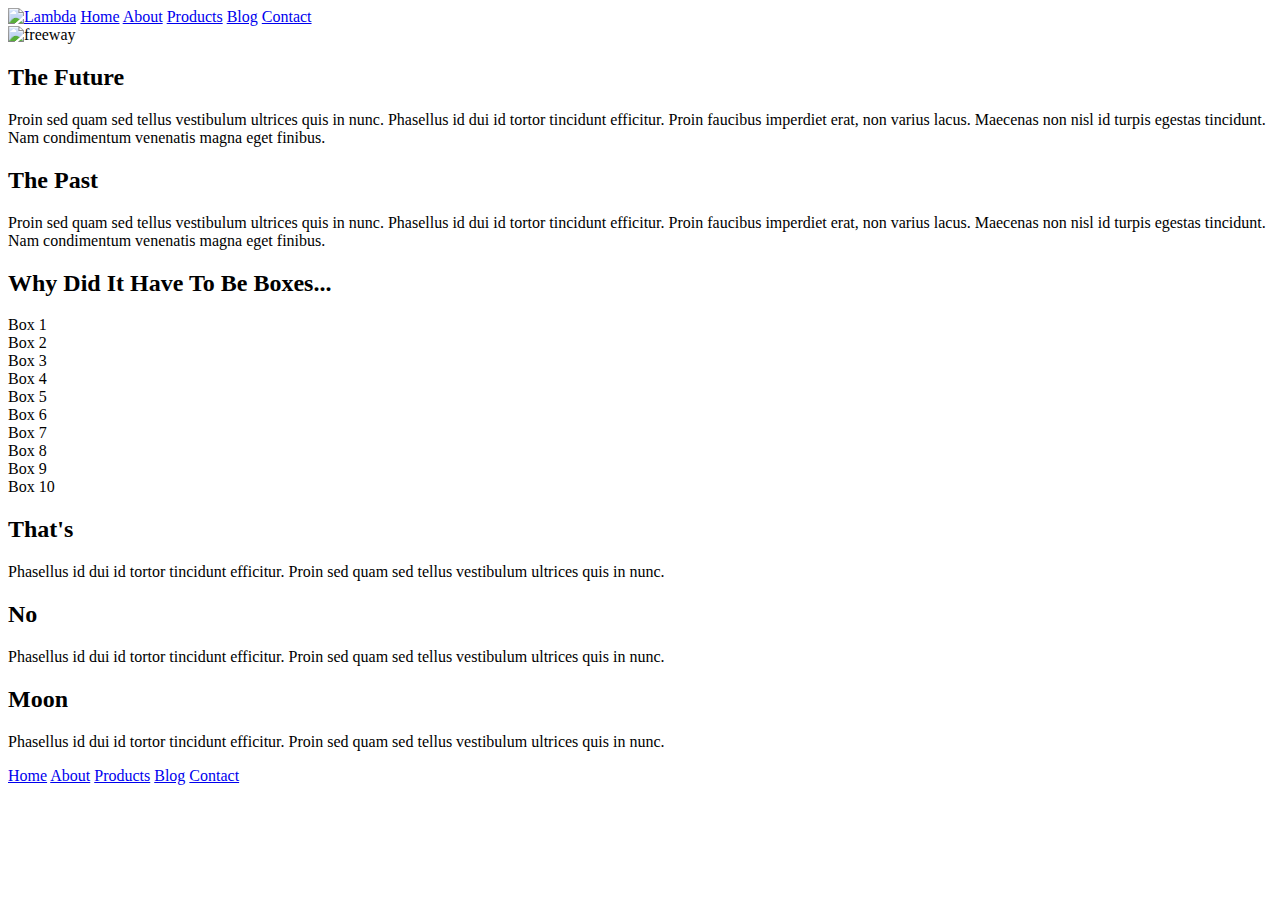
==== index.html @ 4772547f "added index.html" ====
<!doctype html>

<html lang="en">
<head>
  <meta charset="utf-8">

  <title>Sprint Challenge - Home</title>

  <link href="https://fonts.googleapis.com/css?family=Roboto|Rubik" rel="stylesheet">
  <link rel="stylesheet" href="css/index.css">

</head>

<body>
    <div class="container">
        <header>
        <nav>
            <a href="#"><img class="logo" src="img\lambda-black.png" alt="Lambda"></a>
            <a href="index.html">Home</a>
            <a href="about.html">About</a>
            <a href="#">Products</a>
            <a href="#">Blog</a>
            <a href="#">Contact</a>
        </nav>
    </header>
    <img class="nightime" src="img\jumbo.jpg" alt="freeway">
        <section class="top-content">
            <div class="text-container">
                <h2>The Future</h2>
                <p>Proin sed quam sed tellus vestibulum ultrices quis in nunc. Phasellus id dui id tortor tincidunt efficitur. Proin faucibus imperdiet erat, non varius lacus. Maecenas non nisl id turpis egestas tincidunt. Nam condimentum venenatis magna eget finibus.</p>
            </div>
            <div class="text-container">
                <h2>The Past</h2>
                <p>Proin sed quam sed tellus vestibulum ultrices quis in nunc. Phasellus id dui id tortor tincidunt efficitur. Proin faucibus imperdiet erat, non varius lacus. Maecenas non nisl id turpis egestas tincidunt. Nam condimentum venenatis magna eget finibus.</p>
            </div>
        </section>
        
        <section class="middle-content">
        
            <h2>Why Did It Have To Be Boxes...</h2>
            
            <div class="boxes">
                <div class="box1">Box 1</div>
                <div class="box2">Box 2</div>
                <div class="box3">Box 3</div>
                <div class="box4">Box 4</div>
                <div class="box5">Box 5</div>
                <div class="box6">Box 6</div>
                <div class="box7">Box 7</div>
                <div class="box8">Box 8</div>
                <div class="box9">Box 9</div>
                <div class="box10">Box 10</div>
            </div>
        
        </section>

        <section class="bottom-content">

            <div class="text-container">
                <h2>That's</h2>
                <p>Phasellus id dui id tortor tincidunt efficitur. Proin sed quam sed tellus vestibulum ultrices quis in nunc.</p>
            </div>
            <div class="text-container">
                <h2>No</h2>
                <p>Phasellus id dui id tortor tincidunt efficitur. Proin sed quam sed tellus vestibulum ultrices quis in nunc.</p>
            </div>
            <div class="text-container">
                <h2>Moon</h2>
                <p>Phasellus id dui id tortor tincidunt efficitur. Proin sed quam sed tellus vestibulum ultrices quis in nunc.</p>
            </div>

        </section>
        
        <footer>
            <nav>
                <a href="index.html">Home</a>
                <a href="about.html">About</a>
                <a href="#">Products</a>
                <a href="#">Blog</a>
                <a href="#">Contact</a>
            </nav>
        </footer>
    </div><!-- container -->        
</body>
</html>
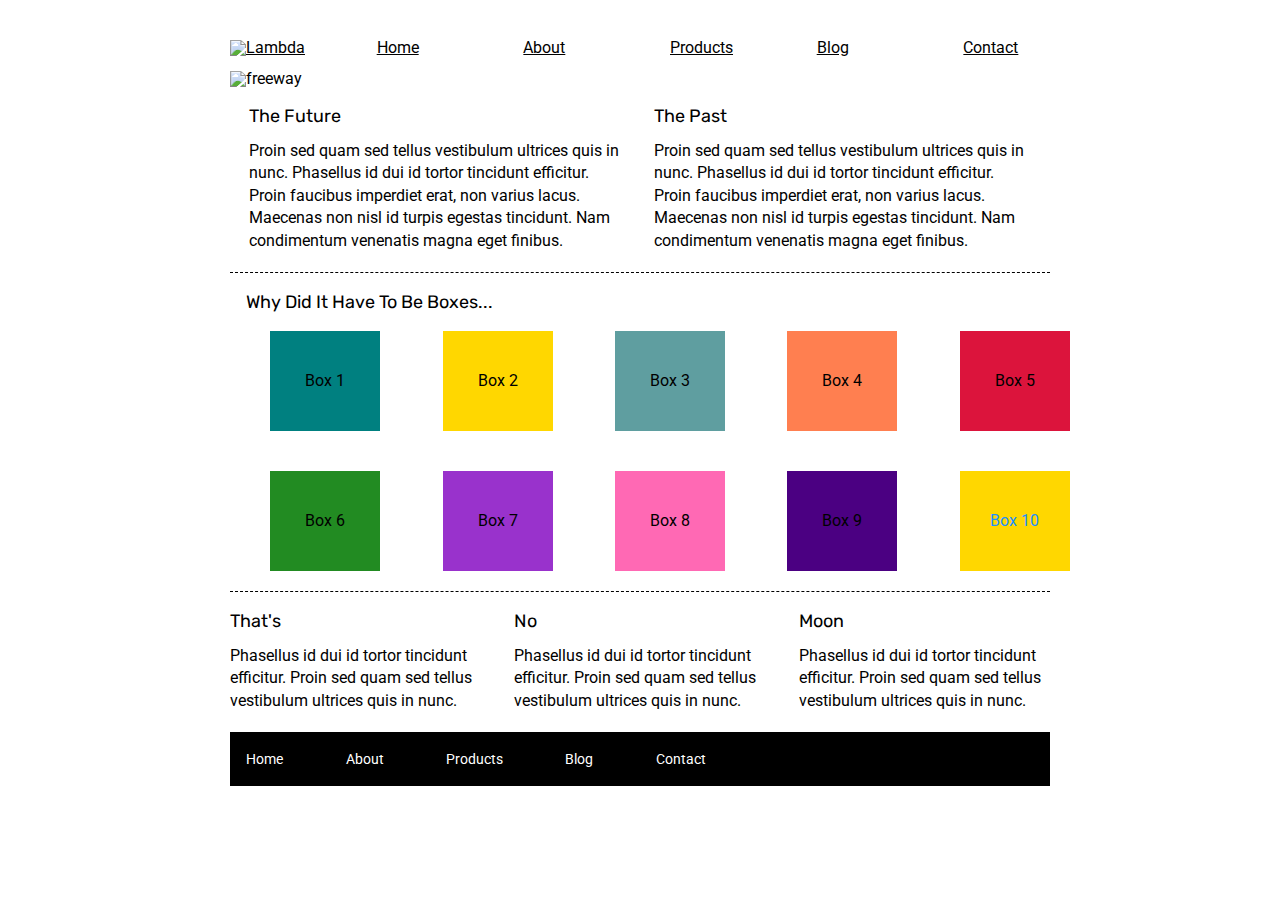
==== commit 219c6aff: "added products page and animation" ====
--- a/index.html
+++ b/index.html
@@ -18,7 +18,7 @@
             <a href="#"><img class="logo" src="img\lambda-black.png" alt="Lambda"></a>
             <a href="index.html">Home</a>
             <a href="about.html">About</a>
-            <a href="#">Products</a>
+            <a href="products.html">Products</a>
             <a href="#">Blog</a>
             <a href="#">Contact</a>
         </nav>
--- a/css/index.css
+++ b/css/index.css
@@ -0,0 +1,417 @@
+/* http://meyerweb.com/eric/tools/css/reset/ 
+   v2.0 | 20110126
+   License: none (public domain)
+*/
+
+html, body, div, span, applet, object, iframe,
+h1, h2, h3, h4, h5, h6, p, blockquote, pre,
+a, abbr, acronym, address, big, cite, code,
+del, dfn, em, img, ins, kbd, q, s, samp,
+small, strike, strong, sub, sup, tt, var,
+b, u, i, center,
+dl, dt, dd, ol, ul, li,
+fieldset, form, label, legend,
+table, caption, tbody, tfoot, thead, tr, th, td,
+article, aside, canvas, details, embed, 
+figure, figcaption, footer, header, hgroup, 
+menu, nav, output, ruby, section, summary,
+time, mark, audio, video {
+    margin: 0;
+    padding: 0;
+    border: 0;
+    font-size: 100%;
+    font: inherit;
+    vertical-align: baseline;
+}
+/* HTML5 display-role reset for older browsers */
+article, aside, details, figcaption, figure, 
+footer, header, hgroup, menu, nav, section {
+    display: block;
+}
+body {
+    line-height: 1;
+}
+ol, ul {
+    list-style: none;
+}
+blockquote, q {
+    quotes: none;
+}
+blockquote:before, blockquote:after,
+q:before, q:after {
+    content: '';
+    content: none;
+}
+table {
+    border-collapse: collapse;
+    border-spacing: 0;
+}
+
+* {
+    box-sizing: border-box;
+}
+
+html, body {
+    height: 100%;
+    font-family: 'Roboto', sans-serif;
+}
+
+h1, h2, h3, h4, h5 {
+    font-size: 18px;
+    margin-bottom: 15px;
+    font-family: 'Rubik', sans-serif;
+}
+
+p {
+    line-height: 1.4;
+}
+
+.container {
+    width: 880px;
+    margin: 0 auto;
+}
+
+.container-about {
+    width: 880px;   
+}
+
+header {
+    display: flex;
+    width: 100%;
+
+}
+
+header nav {
+    margin-top: 40px; 
+    width: 880px;
+    justify-content: space-evenly;
+    display: flex;
+    align-items: baseline;
+    margin-bottom: 15px;
+
+}
+
+header nav a {
+    width: 600px;
+    margin-left: 30px;
+    color: black;
+}
+
+.cityscape {
+   margin-left: 30px;
+   margin-right: 30px;
+}
+
+.nightime {
+    margin-left: 30px;
+    margin-right: 30px;
+}
+
+.BrainPic {
+    width: 800px;
+    height: 200px;
+    margin-left: 30px;
+}
+
+.technology {
+    width: 100%;
+    padding-bottom: 10px;
+    padding-right: 5px;
+}
+
+.relationships {
+    width: 100%;
+    height: 300px;
+    padding-bottom: 10px;
+    padding-left: 5px;
+
+}
+
+.introduction {
+    margin-top: 20px;
+    margin-left: 30px;
+    margin-right: 30px;
+    margin-bottom: 20px;
+    border-bottom: 1px dashed black;
+    padding-bottom: 10px;
+}
+
+.area {
+    padding-bottom: 10px;
+}
+
+.area-text {
+    padding-left: 5px;
+}
+
+.about-products {
+    display: flex;
+    flex-wrap: wrap;
+    justify-content: space-evenly;
+    margin-left: 30px;
+    margin-right: 30px;
+}
+
+.about-products .area {
+    width: 400px;
+    margin-bottom: 20px;
+    border-bottom: 1px dashed black; 
+    padding-bottom: 10px;
+
+}
+.about-content {
+    display: flex;
+    flex-wrap: wrap;
+    justify-content: space-evenly;
+    margin-left: 30px;
+    margin-right: 30px;
+}
+
+.about-content .card {
+    width: 400px;
+    margin-bottom: 20px;
+    border-bottom: 1px dashed black; 
+    padding-bottom: 10px;
+}
+
+.about-products .area button {
+    padding: 5px 20px;
+    margin-top: 20px;
+    cursor: pointer;
+    background: white;
+    border-radius: 5px;
+    border: 1px solid black;
+}
+
+.about-content .card button {
+    padding: 5px 20px;
+    margin-top: 20px;
+    cursor: pointer;
+    background: white;
+    border-radius: 5px;
+    border: 1px solid black;
+}
+
+.about-products .area button:hover {
+    background: pink;
+    color: black;
+} 
+
+.about-content .card button:hover {
+    background: black;
+    color: white;
+} 
+
+.top-content {
+    display: flex;
+    flex-wrap: wrap;
+    justify-content: space-evenly;
+    margin-bottom: 20px;
+    border-bottom: 1px dashed black;
+    margin-left: 30px;
+    margin-right: 30px;
+    margin-top: 20px;
+}
+
+.top-content .text-container {
+    width: 48%;
+    padding: 0 1%;
+    padding-bottom: 20px;  
+}
+
+.middle-content {
+    margin-bottom: 20px;
+    border-bottom: 1px dashed black;
+    margin-left: 30px;
+    margin-right: 30px;
+}
+
+.middle-content h2 {
+    padding: 0 2%;
+    margin-bottom: 0;
+}
+
+.middle-content .boxes {
+    width: 880px;
+    display: flex;
+    flex-wrap: wrap;
+    justify-content: space-evenly;
+}
+
+.middle-content .boxes .box1 {
+    width: 12.5%;
+    height: 100px;
+    background: teal;
+    margin: 20px 2.5%;
+    color: black;
+    display: flex;
+    align-items: center;
+    justify-content: center;
+}
+
+.middle-content .boxes .box2 {
+    width: 12.5%;
+    height: 100px;
+    background: gold;
+    margin: 20px 2.5%;
+    color: black;
+    display: flex;
+    align-items: center;
+    justify-content: center;
+}
+
+.middle-content .boxes .box3 {
+    width: 12.5%;
+    height: 100px;
+    background: cadetblue;
+    margin: 20px 2.5%;
+    color: black;
+    display: flex;
+    align-items: center;
+    justify-content: center;
+}
+
+.middle-content .boxes .box4 {
+    width: 12.5%;
+    height: 100px;
+    background: coral;
+    margin: 20px 2.5%;
+    color: black;
+    display: flex;
+    align-items: center;
+    justify-content: center;
+}
+
+.middle-content .boxes .box5 {
+    width: 12.5%;
+    height: 100px;
+    background: crimson;
+    margin: 20px 2.5%;
+    color: black;
+    display: flex;
+    align-items: center;
+    justify-content: center;
+}
+
+.middle-content .boxes .box6 {
+    width: 12.5%;
+    height: 100px;
+    background: forestgreen;
+    margin: 20px 2.5%;
+    color: black;
+    display: flex;
+    align-items: center;
+    justify-content: center;
+}
+
+.middle-content .boxes .box7 {
+    width: 12.5%;
+    height: 100px;
+    background: darkorchid;
+    margin: 20px 2.5%;
+    color: black;
+    display: flex;
+    align-items: center;
+    justify-content: center;
+}
+
+.middle-content .boxes .box8 {
+    width: 12.5%;
+    height: 100px;
+    background: hotpink;
+    margin: 20px 2.5%;
+    color: black;
+    display: flex;
+    align-items: center;
+    justify-content: center;
+}
+
+.middle-content .boxes .box9 {
+    width: 12.5%;
+    height: 100px;
+    background: indigo;
+    margin: 20px 2.5%;
+    color: black;
+    display: flex;
+    align-items: center;
+    justify-content: center;
+}
+
+.middle-content .boxes .box10 {
+    width: 12.5%;
+    height: 100px;
+    background: gold;
+    margin: 20px 2.5%;
+    color: dodgerblue;
+    display: flex;
+    align-items: center;
+    justify-content: center;
+}
+.bottom-content {
+    display: flex;
+    margin: 0 2% 20px;
+    justify-content: space-around;
+    margin-left: 30px;
+    margin-right: 30px;
+}
+
+.bottom-content .text-container {
+    padding-right: 4%;
+}
+
+.bottom-content .text-container:last-child {
+    padding-right: 0;
+}
+
+footer {
+   
+    background: black;
+    margin-left: 30px;
+    margin-right: 30px;
+   
+    
+}
+
+footer nav {
+    width: 60%;
+    display: flex;
+    justify-content: space-between;
+    align-items: center;
+    padding: 20px 2%;
+    font-size: 14px;
+}
+
+footer nav a {
+    color: white;
+    text-decoration: none;
+}
+
+.ending {
+    margin-left: 30px;
+    margin-right: 30px;
+    padding-bottom: 10px;
+}
+
+.BrainPic {
+    animation-duration: 3s;
+    animation-name: slidein;
+  }
+  
+  @keyframes slidein {
+    from {
+      margin-left: 100%;
+      width: 300%; 
+    }
+  
+    to {
+      margin-left: 0%;
+      width: 100%;
+    }
+  }
+
+  @media only screen and (max-width: 600px) {
+    body {
+      background-color: green;
+    }
+  }
+
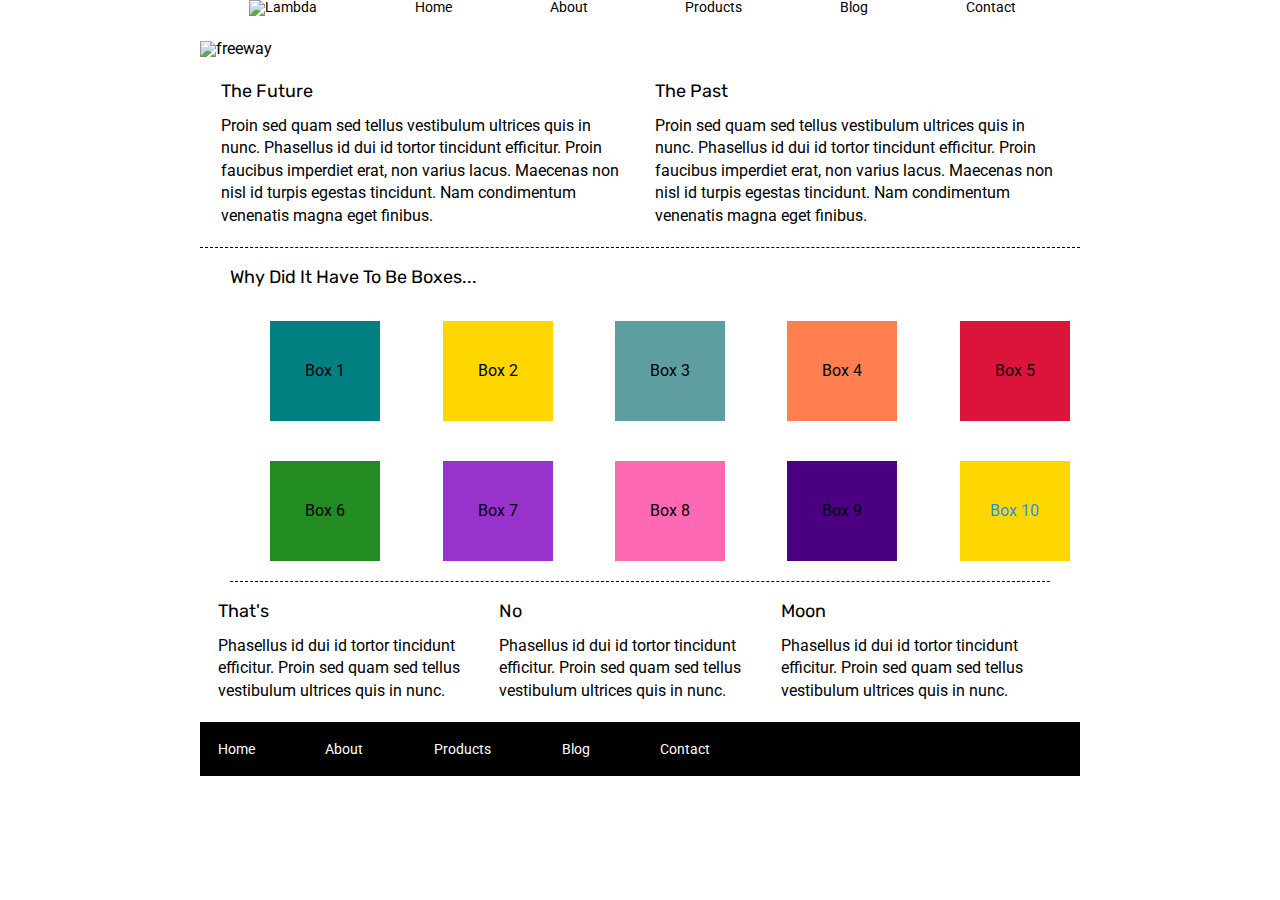
==== commit ee7bde49: "kristian-stjohn" ====
--- a/index.html
+++ b/index.html
@@ -4,25 +4,25 @@
 <head>
   <meta charset="utf-8">
 
-  <title>Sprint Challenge - Home</title>
+  <title>Sprint Challenge - home</title>
 
   <link href="https://fonts.googleapis.com/css?family=Roboto|Rubik" rel="stylesheet">
   <link rel="stylesheet" href="css/index.css">
 
 </head>
+<div class="container">
+<header>
+    <nav>
+  <a href="#"><img class="logo" src="img\lambda-black.png" alt="Lambda"></a>
+      <a href="index.html">Home</a>
+      <a href="about.html">About</a>
+      <a href="products.html">Products</a>
+      <a href="#">Blog</a>
+      <a href="#">Contact</a>
+    </nav>
 
-<body>
-    <div class="container">
-        <header>
-        <nav>
-            <a href="#"><img class="logo" src="img\lambda-black.png" alt="Lambda"></a>
-            <a href="index.html">Home</a>
-            <a href="about.html">About</a>
-            <a href="products.html">Products</a>
-            <a href="#">Blog</a>
-            <a href="#">Contact</a>
-        </nav>
-    </header>
+  </header>
+  
     <img class="nightime" src="img\jumbo.jpg" alt="freeway">
         <section class="top-content">
             <div class="text-container">
--- a/css/index.css
+++ b/css/index.css
@@ -71,131 +71,84 @@
     margin: 0 auto;
 }
 
-.container-about {
-    width: 880px;   
+.cityscape {
+    margin:25px 0px;
+    width: 100%;
+}
+
+.nightime {
+    margin:25px 0px;
+    width: 100%;
 }
 
 header {
     display: flex;
+}
+
+header nav {
     width: 100%;
-
-}
-
-header nav {
-    margin-top: 40px; 
-    width: 880px;
-    justify-content: space-evenly;
-    display: flex;
+    display: flex;
+    flex-direction: flex-end;
+    justify-content: space-around;
     align-items: baseline;
-    margin-bottom: 15px;
-
+    font-size: 14px;
+    margin-right: 15px;
 }
 
 header nav a {
-    width: 600px;
-    margin-left: 30px;
-    color: black;
-}
-
-.cityscape {
-   margin-left: 30px;
-   margin-right: 30px;
-}
-
-.nightime {
-    margin-left: 30px;
-    margin-right: 30px;
-}
-
-.BrainPic {
-    width: 800px;
-    height: 200px;
-    margin-left: 30px;
-}
-
-.technology {
-    width: 100%;
-    padding-bottom: 10px;
-    padding-right: 5px;
-}
-
-.relationships {
-    width: 100%;
-    height: 300px;
-    padding-bottom: 10px;
-    padding-left: 5px;
-
+    text-decoration: none;
+    color:black;
+}
+
+#img-home-top {
+    margin:25px 0px;
+}
+
+.introduction-container {
+    border-bottom: 1px dashed black;
+    margin: 30px 0;
+    padding-bottom: 20px;
 }
 
 .introduction {
+    display: flex;
+    flex-direction: column;
+    align-items: space-around;
+    padding: 20px;
+
+}
+
+.about-content {
+    display: flex;
+    flex-direction: row;
+    flex-wrap: wrap;
+    justify-content: space-between;
+}
+
+.card {
+    display: flex;
+    flex-direction: column;
+    align-items: space-between;
+    width: 45%;
+    margin-bottom: 40px;
+    padding: 10px;
+    border-bottom: 1px dashed black;
+}
+
+.about-text {
+    margin-top: 15px;
+}
+.card h2 {
     margin-top: 20px;
-    margin-left: 30px;
-    margin-right: 30px;
-    margin-bottom: 20px;
-    border-bottom: 1px dashed black;
-    padding-bottom: 10px;
-}
-
-.area {
-    padding-bottom: 10px;
-}
-
-.area-text {
-    padding-left: 5px;
-}
-
-.about-products {
-    display: flex;
-    flex-wrap: wrap;
-    justify-content: space-evenly;
-    margin-left: 30px;
-    margin-right: 30px;
-}
-
-.about-products .area {
-    width: 400px;
-    margin-bottom: 20px;
-    border-bottom: 1px dashed black; 
-    padding-bottom: 10px;
-
-}
-.about-content {
-    display: flex;
-    flex-wrap: wrap;
-    justify-content: space-evenly;
-    margin-left: 30px;
-    margin-right: 30px;
-}
-
-.about-content .card {
-    width: 400px;
-    margin-bottom: 20px;
-    border-bottom: 1px dashed black; 
-    padding-bottom: 10px;
-}
-
-.about-products .area button {
-    padding: 5px 20px;
-    margin-top: 20px;
-    cursor: pointer;
-    background: white;
-    border-radius: 5px;
-    border: 1px solid black;
-}
-
-.about-content .card button {
-    padding: 5px 20px;
-    margin-top: 20px;
-    cursor: pointer;
-    background: white;
-    border-radius: 5px;
-    border: 1px solid black;
-}
-
-.about-products .area button:hover {
-    background: pink;
-    color: black;
-} 
+}  
+
+.card button {
+    width: 100px;
+    height: 35px;
+    border-radius: 10px;
+    border: 1.5px solid black;
+    margin: 20px 0;
+}
 
 .about-content .card button:hover {
     background: black;
@@ -208,9 +161,6 @@
     justify-content: space-evenly;
     margin-bottom: 20px;
     border-bottom: 1px dashed black;
-    margin-left: 30px;
-    margin-right: 30px;
-    margin-top: 20px;
 }
 
 .top-content .text-container {
@@ -218,7 +168,6 @@
     padding: 0 1%;
     padding-bottom: 20px;  
 }
-
 .middle-content {
     margin-bottom: 20px;
     border-bottom: 1px dashed black;
@@ -226,10 +175,6 @@
     margin-right: 30px;
 }
 
-.middle-content h2 {
-    padding: 0 2%;
-    margin-bottom: 0;
-}
 
 .middle-content .boxes {
     width: 880px;
@@ -351,25 +296,16 @@
     display: flex;
     margin: 0 2% 20px;
     justify-content: space-around;
-    margin-left: 30px;
-    margin-right: 30px;
-}
-
-.bottom-content .text-container {
-    padding-right: 4%;
-}
-
-.bottom-content .text-container:last-child {
-    padding-right: 0;
+   
+}
+
+.about-bottom-content {
+    margin: 20px 0px;
 }
 
 footer {
-   
+    width: 100%;
     background: black;
-    margin-left: 30px;
-    margin-right: 30px;
-   
-    
 }
 
 footer nav {
@@ -387,31 +323,7 @@
 }
 
 .ending {
-    margin-left: 30px;
-    margin-right: 30px;
+    margin-left: 10px;
+    margin-right: 10px;
     padding-bottom: 10px;
-}
-
-.BrainPic {
-    animation-duration: 3s;
-    animation-name: slidein;
-  }
-  
-  @keyframes slidein {
-    from {
-      margin-left: 100%;
-      width: 300%; 
-    }
-  
-    to {
-      margin-left: 0%;
-      width: 100%;
-    }
-  }
-
-  @media only screen and (max-width: 600px) {
-    body {
-      background-color: green;
-    }
-  }
-
+}